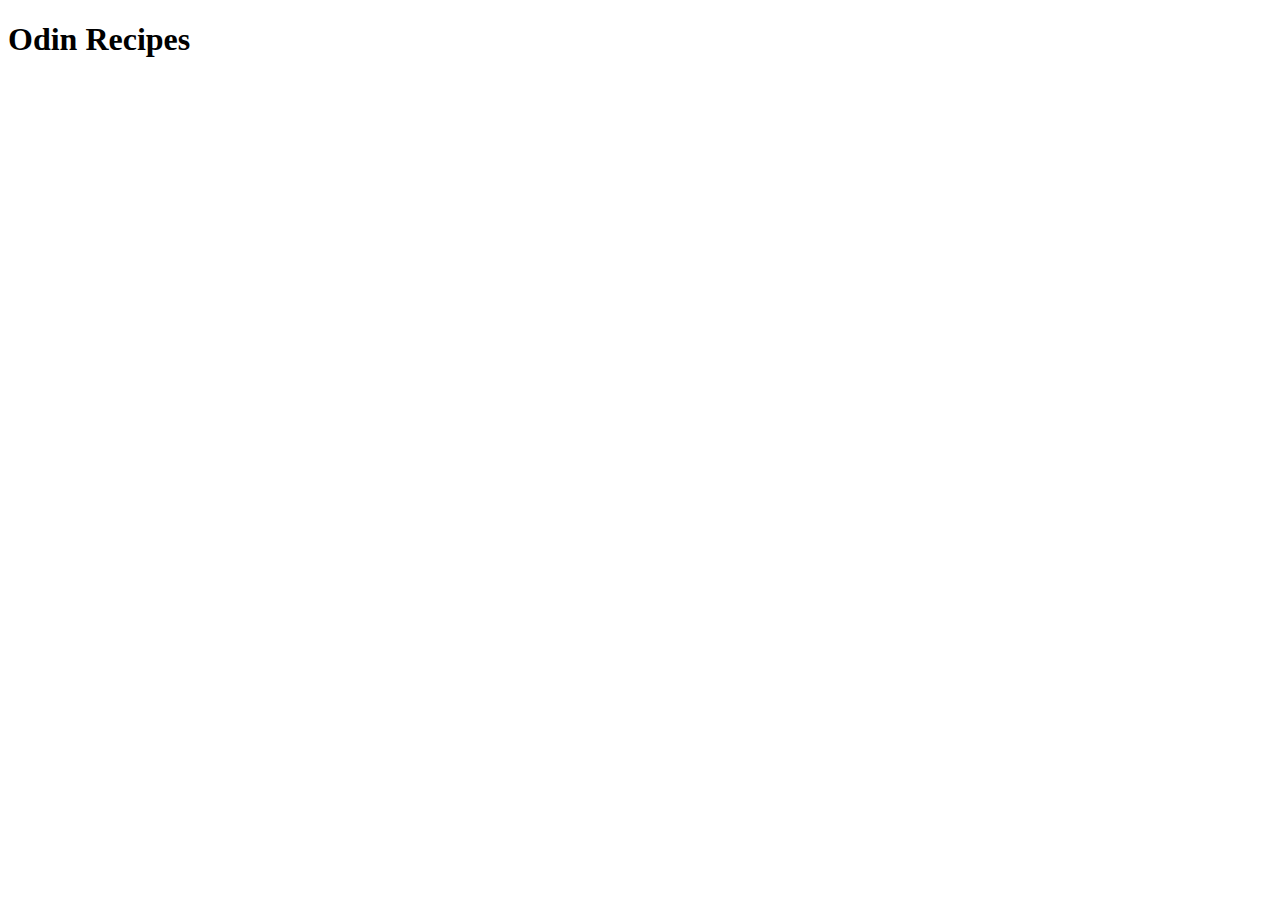
==== index.html @ ccecfc9b "Added index file with the necessary boilerplate" ====
<!DOCTYPE html>
<html lang="en">
<head>
    <meta charset="UTF-8">
    <meta name="viewport" content="width=device-width, initial-scale=1.0">
    <title>Document</title>
</head>
<body>
    <h1>Odin Recipes</h1>
</body>
</html>
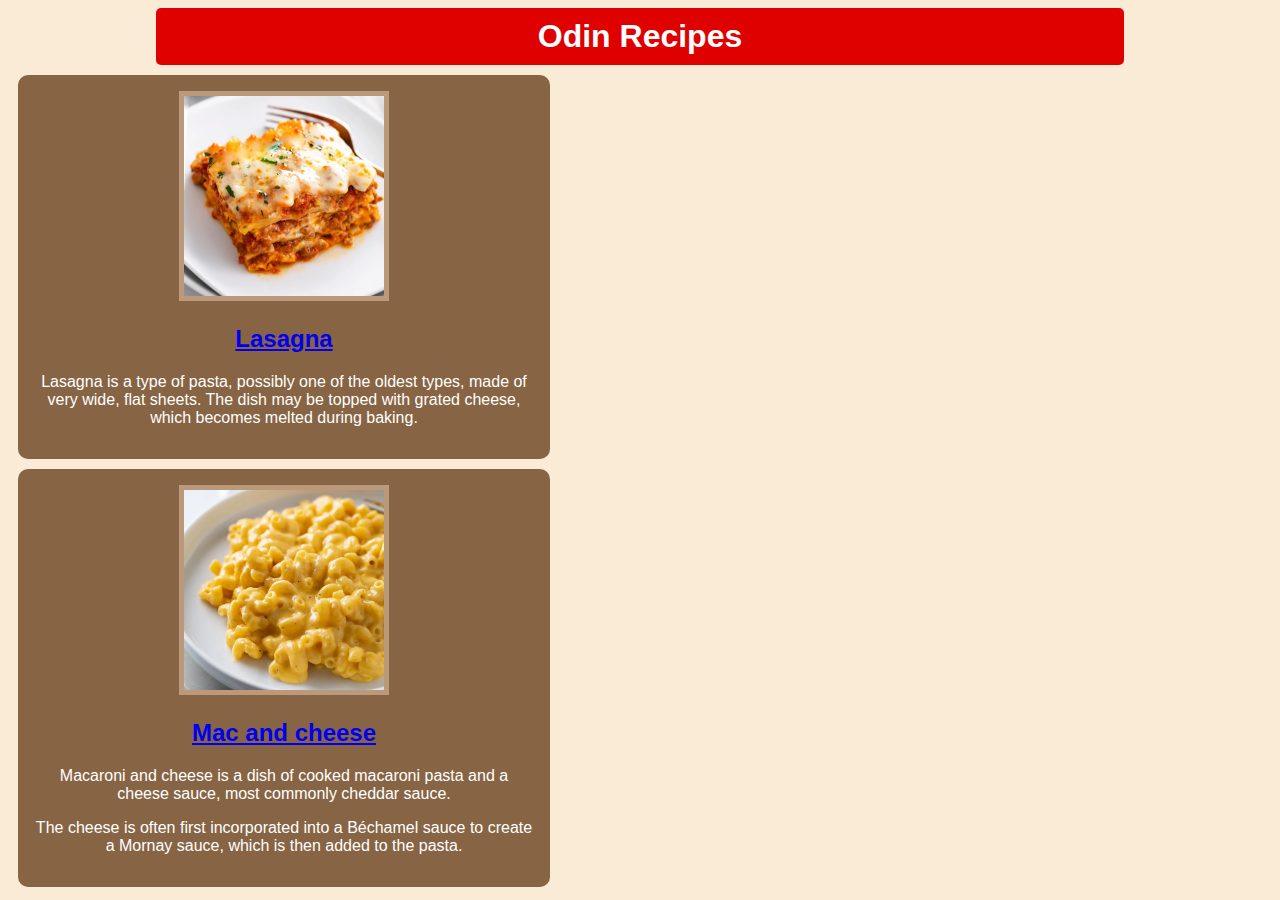
==== commit 3de5a79d: "Updated look of the recipe list" ====
--- a/index.html
+++ b/index.html
@@ -3,9 +3,21 @@
 <head>
     <meta charset="UTF-8">
     <meta name="viewport" content="width=device-width, initial-scale=1.0">
-    <title>Document</title>
+    <title>Recipes</title>
+    <link rel="stylesheet" href="styles.css">
 </head>
 <body>
-    <h1>Odin Recipes</h1>
+    <h1 class="title">Odin Recipes</h1>
+    <div class="recipe-list-item">
+        <img class="item-picture" src="img/lasagna.webp" alt="Image of lasagna on a plate">
+        <h2 class="item-title"><a href=recipes/lasagna.html>Lasagna</a></h2>
+        <p class="item-description">Lasagna is a type of pasta, possibly one of the oldest types, made of very wide, flat sheets. The dish may be topped with grated cheese, which becomes melted during baking.</p>
+    </div>
+    <div class="recipe-list-item">
+        <img class="item-picture" src="img/mac-and-cheese.webp" alt="Image of mac and cheese on a plate">
+        <h2 class="item-title"><a href="recipes/mac-and-cheese.html">Mac and cheese</a></h2>
+        <p class="item-description">Macaroni and cheese is a dish of cooked macaroni pasta and a cheese sauce, most commonly cheddar sauce.</p>
+        <p class="item-description">The cheese is often first incorporated into a Béchamel sauce to create a Mornay sauce, which is then added to the pasta.</p>
+    </div>
 </body>
 </html>--- a/styles.css
+++ b/styles.css
@@ -0,0 +1,43 @@
+body {
+    font-family: Helvetica, sans-serif;
+    background-color: antiquewhite;
+}
+
+.title {
+    text-align: center;
+    background-color: #DF0000;
+    color: white;
+    border-radius: 5px;
+    border-color: black;
+    padding: 10px;
+    width: 75%;
+    margin: auto;
+}
+
+.recipe-list {
+    background-color: #FDFDFD;
+    border-radius: 5px;
+    width: 75%;
+}
+
+.recipe-list-item {
+    max-width: 500px;
+    color: white;
+    margin: 10px;
+    border-radius: 10px;
+    background-color: #876444;
+    color: white;
+    padding: 16px;
+    text-align: center;
+}
+
+.item-title {
+    color: white;
+}
+
+.item-picture {
+    width: 200px;
+    height: 200px;
+    object-fit: cover;
+    border: 5px solid #bb9a7b;
+}